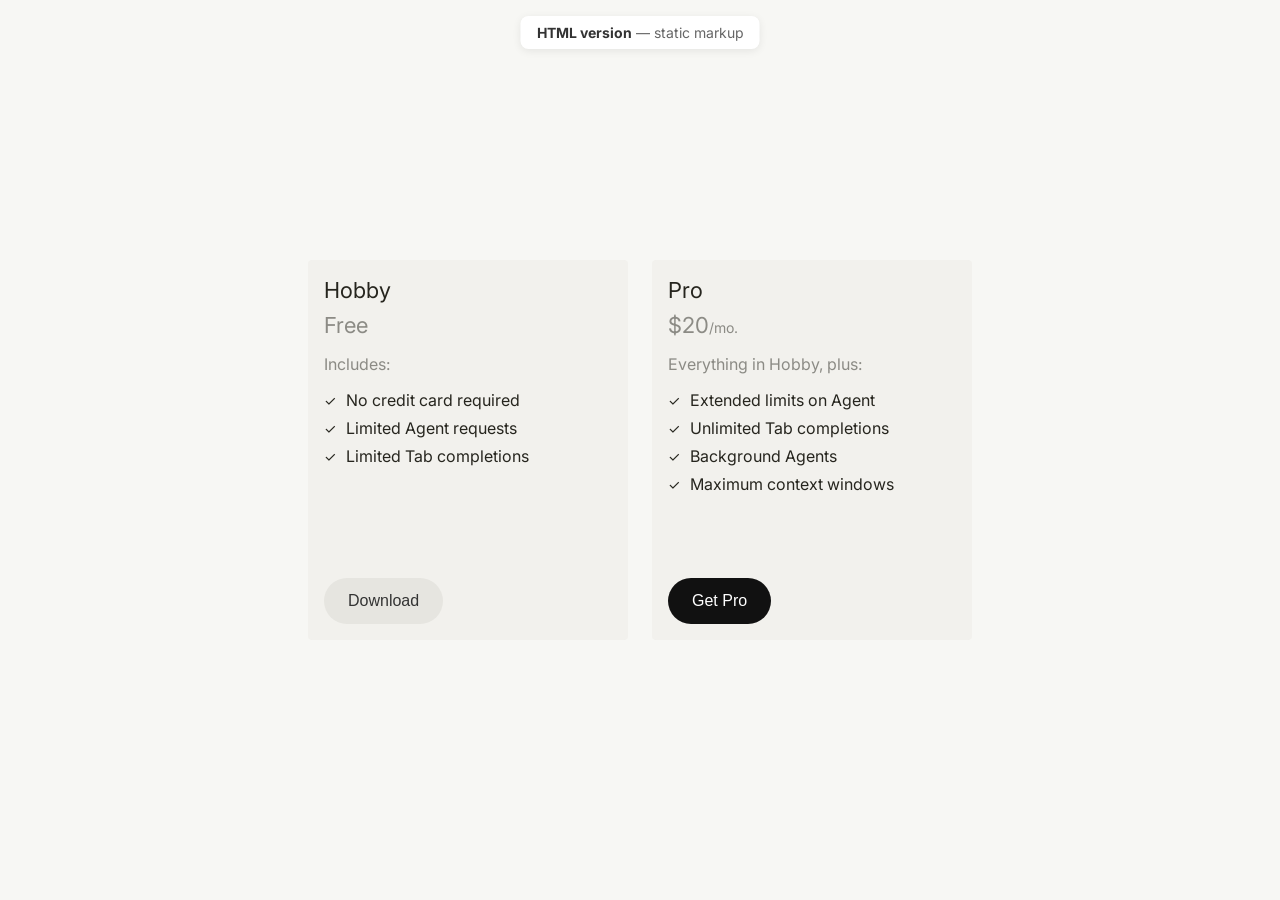
==== index.html @ 865a656f "Initial commit" ====
<!DOCTYPE html>
<html lang="en">
<head>
    <meta charset="UTF-8">
    <meta name="viewport" content="width=device-width, initial-scale=1.0">
    <title>Pricing Plans — HTML version</title>
    <link rel="preconnect" href="https://fonts.googleapis.com">
    <link rel="preconnect" href="https://fonts.gstatic.com" crossorigin>
    <link href="https://fonts.googleapis.com/css2?family=Inter:wght@400;500;600;700&display=swap" rel="stylesheet">
    <link rel="stylesheet" href="styles.css">
</head>
<body>
    <p class="page-label"><strong>HTML version</strong> — static markup</p>
    <div class="cards-container">
        <div class="card">
            <div class="card-top">
                <h3 class="card-title">Hobby</h3>
                <p class="card-price">
                    <span class="card-price-amount">Free</span>
                </p>
                <div class="card-content">
                    <p class="includes-text">Includes:</p>
                    <ul class="features-list">
                        <li>
                            <span class="checkmark">✓</span>
                            No credit card required
                        </li>
                        <li>
                            <span class="checkmark">✓</span>
                            Limited Agent requests
                        </li>
                        <li>
                            <span class="checkmark">✓</span>
                            Limited Tab completions
                        </li>
                    </ul>
                </div>
            </div>
            <button class="download-button secondary">Download</button>
        </div>
        <div class="card">
            <div class="card-top">
                <h3 class="card-title">Pro</h3>
                <p class="card-price">
                    <span class="card-price-amount">$20</span>
                    <span class="card-price-period">/mo.</span>
                </p>
                <div class="card-content">
                    <p class="includes-text">Everything in Hobby, plus:</p>
                    <ul class="features-list">
                        <li>
                            <span class="checkmark">✓</span>
                            Extended limits on Agent
                        </li>
                        <li>
                            <span class="checkmark">✓</span>
                            Unlimited Tab completions
                        </li>
                        <li>
                            <span class="checkmark">✓</span>
                            Background Agents
                        </li>
                        <li>
                            <span class="checkmark">✓</span>
                            Maximum context windows
                        </li>
                    </ul>
                </div>
            </div>
            <button class="download-button primary">Get Pro</button>
        </div>
    </div>
</body>
</html>
---- styles.css ----
* {
    margin: 0;
    padding: 0;
    box-sizing: border-box;
}

body {
    font-family: 'Inter', -apple-system, BlinkMacSystemFont, 'Segoe UI', Roboto, sans-serif;
    background-color: #f7f7f4;
    display: flex;
    justify-content: center;
    align-items: center;
    min-height: 100vh;
    padding: 20px;
}

.cards-container {
    display: flex;
    flex-direction: row;
    gap: 24px;
    flex-wrap: nowrap;
    justify-content: center;
    align-items: flex-start;
}

.card {
    display: flex;
    flex-direction: column;
    min-height: 380px;
    background-color: #f2f1ed;
    border-radius: 4px;
    padding: 16px;
    width: 320px;
    flex-shrink: 0;
}

.card-top {
    display: flex;
    flex-direction: column;
}

.card-title {
    font-size: 22px;
    line-height: 28px;
    font-weight: 400;
    color: #26251e;
    margin-bottom: 8px;
}

.card-price {
    font-size: 20px;
    color: rgba(38, 37, 30, 0.5);
    display: inline-flex;
    align-items: baseline;
}

.card-price-amount {
    font-size: 22px;
    font-weight: 400;
    color: rgba(38, 37, 30, 0.5);
}

.card-price-period {
    font-size: 14px;
    color: rgba(38, 37, 30, 0.5);
}

.card-content {
    margin-bottom: 32px;
}

.includes-text {
    font-size: 16px;
    color: rgba(38, 37, 30, 0.5);
    margin: 16px 0px;
}

.features-list {
    list-style: none;
    padding: 0;
}

.features-list li {
    display: flex;
    align-items: center;
    margin-bottom: 8px;
    font-size: 16px;
    color: #26251e;
}

.checkmark {
    color: #26251e;
    font-size: 14px;
    margin-right: 10px;
    font-weight: 400;
}

.download-button {
    margin-top: auto;
    width: fit-content;
    background-color: #e6e5e0;
    border: none;
    border-radius: 999px;
    padding: 14px 24px;
    font-size: 16px;
    font-weight: 500;
    color: #333;
    cursor: pointer;
    transition: background-color 0.2s ease;
}

.download-button:hover {
    background-color: #D8D6CE;
}

.download-button:active {
    background-color: #D8D6CE;
}

.download-button.primary {
    background-color: #111;
    color: #fff;
}

.download-button.primary:hover {
    background-color: #333;
}

.download-button.primary:active {
    background-color: #333;
}

.page-label {
    position: fixed;
    top: 16px;
    left: 50%;
    transform: translateX(-50%);
    font-size: 14px;
    color: #666;
    background: #fff;
    padding: 8px 16px;
    border-radius: 8px;
    box-shadow: 0 2px 8px rgba(0,0,0,0.08);
}

.page-label strong {
    color: #333;
}
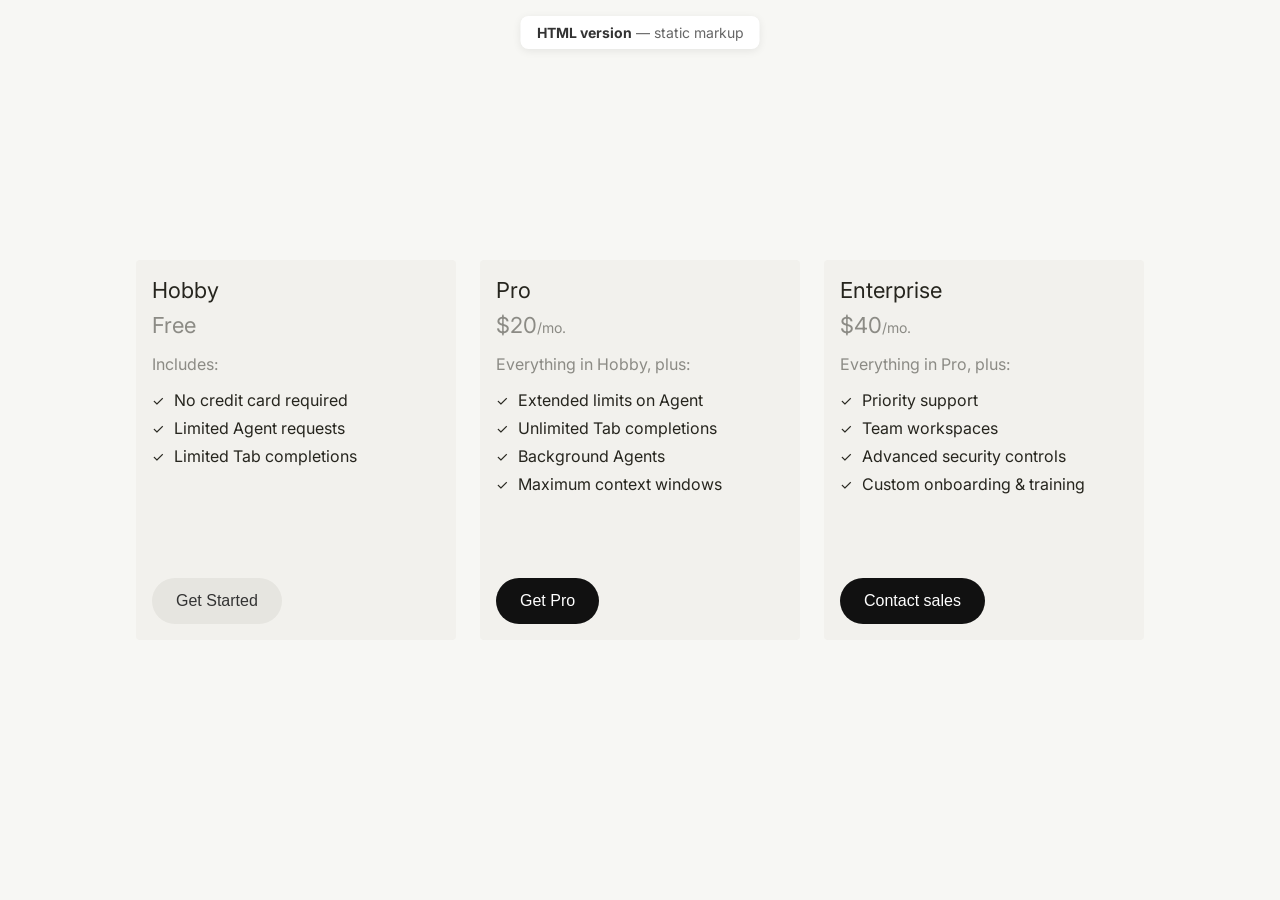
==== commit 8932e432: "Added an Enterprise plan Added comments to the index.html and styles.css files. I also added a new p" ====
--- a/index.html
+++ b/index.html
@@ -1,27 +1,46 @@
 <!DOCTYPE html>
+<!-- Declare HTML5 so browsers render with modern standards -->
 <html lang="en">
 <head>
+    <!-- Basic page configuration and character encoding -->
     <meta charset="UTF-8">
+    <!-- Make layout responsive to the device width -->
     <meta name="viewport" content="width=device-width, initial-scale=1.0">
+    <!-- Browser tab title shown in the window / tab UI -->
     <title>Pricing Plans — HTML version</title>
+    <!-- Preconnect hints so the Inter font loads faster -->
     <link rel="preconnect" href="https://fonts.googleapis.com">
     <link rel="preconnect" href="https://fonts.gstatic.com" crossorigin>
+    <!-- Import Inter font family used for all typography -->
     <link href="https://fonts.googleapis.com/css2?family=Inter:wght@400;500;600;700&display=swap" rel="stylesheet">
+    <!-- Attach the CSS file that styles this HTML version -->
     <link rel="stylesheet" href="styles.css">
 </head>
 <body>
+    <!-- Small label pinned at the top, describing this page type -->
     <p class="page-label"><strong>HTML version</strong> — static markup</p>
+
+    <!-- Flex container that holds the pricing cards side by side -->
     <div class="cards-container">
+
+        <!-- Hobby plan card block -->
         <div class="card">
+            <!-- Upper content area of the card (title, price, features) -->
             <div class="card-top">
+                <!-- Plan name -->
                 <h3 class="card-title">Hobby</h3>
+                <!-- Price row; only shows a label for this free plan -->
                 <p class="card-price">
                     <span class="card-price-amount">Free</span>
                 </p>
+                <!-- Section containing "Includes" label and feature list -->
                 <div class="card-content">
+                    <!-- Short label introducing the list below -->
                     <p class="includes-text">Includes:</p>
+                    <!-- Bullet list of benefits for the Hobby plan -->
                     <ul class="features-list">
                         <li>
+                            <!-- Icon-style checkmark shown before each feature -->
                             <span class="checkmark">✓</span>
                             No credit card required
                         </li>
@@ -36,17 +55,26 @@
                     </ul>
                 </div>
             </div>
-            <button class="download-button secondary">Download</button>
+            <!-- Secondary style button for downloading the Hobby plan -->
+            <button class="download-button secondary">Get Started</button>
         </div>
+
+        <!-- Pro plan card block -->
         <div class="card">
+            <!-- Upper content area of the card (title, price, features) -->
             <div class="card-top">
+                <!-- Plan name -->
                 <h3 class="card-title">Pro</h3>
+                <!-- Price row; shows price amount and monthly label -->
                 <p class="card-price">
                     <span class="card-price-amount">$20</span>
                     <span class="card-price-period">/mo.</span>
                 </p>
+                <!-- Section containing "Everything in Hobby" label and feature list -->
                 <div class="card-content">
+                    <!-- Short label describing how Pro extends Hobby -->
                     <p class="includes-text">Everything in Hobby, plus:</p>
+                    <!-- Bullet list of additional benefits for the Pro plan -->
                     <ul class="features-list">
                         <li>
                             <span class="checkmark">✓</span>
@@ -67,7 +95,48 @@
                     </ul>
                 </div>
             </div>
+            <!-- Primary style button that highlights the Pro call-to-action -->
             <button class="download-button primary">Get Pro</button>
+        </div>
+
+        <!-- Enterprise plan card block -->
+        <div class="card">
+            <!-- Upper content area of the card (title, price, features) -->
+            <div class="card-top">
+                <!-- Plan name -->
+                <h3 class="card-title">Enterprise</h3>
+                <!-- Price row; higher tier monthly price label -->
+                <p class="card-price">
+                    <span class="card-price-amount">$40</span>
+                    <span class="card-price-period">/mo.</span>
+                </p>
+                <!-- Section describing what Enterprise adds on top of Pro -->
+                <div class="card-content">
+                    <!-- Short label describing how Enterprise extends Pro -->
+                    <p class="includes-text">Everything in Pro, plus:</p>
+                    <!-- Bullet list of Enterprise-specific benefits -->
+                    <ul class="features-list">
+                        <li>
+                            <span class="checkmark">✓</span>
+                            Priority support
+                        </li>
+                        <li>
+                            <span class="checkmark">✓</span>
+                            Team workspaces
+                        </li>
+                        <li>
+                            <span class="checkmark">✓</span>
+                            Advanced security controls
+                        </li>
+                        <li>
+                            <span class="checkmark">✓</span>
+                            Custom onboarding & training
+                        </li>
+                    </ul>
+                </div>
+            </div>
+            <!-- Primary style button for the Enterprise call-to-action -->
+            <button class="download-button primary">Contact sales</button>
         </div>
     </div>
 </body>
--- a/styles.css
+++ b/styles.css
@@ -1,85 +1,98 @@
+/* Global reset so spacing and sizing behave consistently */
 * {
     margin: 0;
     padding: 0;
     box-sizing: border-box;
 }
 
+/* Page background and main layout behavior */
 body {
-    font-family: 'Inter', -apple-system, BlinkMacSystemFont, 'Segoe UI', Roboto, sans-serif;
-    background-color: #f7f7f4;
-    display: flex;
+    font-family: 'Inter', -apple-system, BlinkMacSystemFont, 'Segoe UI', Roboto, sans-serif; /* Main typeface stack */
+    background-color: #f7f7f4; /* Soft, warm neutral background */
+    display: flex; /* Center the cards container horizontally and vertically */
     justify-content: center;
     align-items: center;
-    min-height: 100vh;
-    padding: 20px;
+    min-height: 100vh; /* Make sure body fills the viewport height */
+    padding: 20px; /* Breathing room around the entire layout */
 }
 
+/* Wrapper that places the two cards next to each other */
 .cards-container {
     display: flex;
     flex-direction: row;
-    gap: 24px;
+    gap: 24px; /* Space between each pricing card */
     flex-wrap: nowrap;
     justify-content: center;
     align-items: flex-start;
 }
 
+/* Individual pricing card panel */
 .card {
     display: flex;
-    flex-direction: column;
-    min-height: 380px;
+    flex-direction: column; /* Stack content vertically */
+    min-height: 380px; /* Ensures both cards feel balanced in height */
     background-color: #f2f1ed;
     border-radius: 4px;
     padding: 16px;
     width: 320px;
-    flex-shrink: 0;
+    flex-shrink: 0; /* Prevents cards from squashing on smaller widths */
 }
 
+/* Upper content area of each card (title, price, features) */
 .card-top {
     display: flex;
     flex-direction: column;
 }
 
+/* Plan name styling */
 .card-title {
     font-size: 22px;
     line-height: 28px;
     font-weight: 400;
     color: #26251e;
-    margin-bottom: 8px;
+    margin-bottom: 8px; /* Space below the plan title */
 }
 
+/* Price row wrapper (amount + period) */
 .card-price {
     font-size: 20px;
     color: rgba(38, 37, 30, 0.5);
     display: inline-flex;
-    align-items: baseline;
+    align-items: baseline; /* Align currency and period nicely on the baseline */
 }
 
+/* Main price number (e.g. $20, Free) */
 .card-price-amount {
     font-size: 22px;
     font-weight: 400;
     color: rgba(38, 37, 30, 0.5);
 }
 
+/* Smaller price period label (e.g. /mo.) */
 .card-price-period {
     font-size: 14px;
     color: rgba(38, 37, 30, 0.5);
 }
 
+/* Wrapper for the "Includes" text and the feature list */
 .card-content {
-    margin-bottom: 32px;
+    margin-bottom: 32px; /* Creates space before the button at the bottom */
 }
 
+/* "Includes" / "Everything in Hobby" label styling */
 .includes-text {
     font-size: 16px;
     color: rgba(38, 37, 30, 0.5);
     margin: 16px 0px;
 }
 
+/* Unordered list that holds the benefit items */
 .features-list {
-    list-style: none;
+    list-style: none; /* Remove default bullets */
     padding: 0;
 }
 
+/* Each individual feature row */
 .features-list li {
     display: flex;
     align-items: center;
@@ -88,61 +101,70 @@
     color: #26251e;
 }
 
+/* Checkmark icon that precedes each feature */
 .checkmark {
     color: #26251e;
     font-size: 14px;
-    margin-right: 10px;
+    margin-right: 10px; /* Space between checkmark and text */
     font-weight: 400;
 }
 
+/* Base button style for both cards */
 .download-button {
-    margin-top: auto;
-    width: fit-content;
+    margin-top: auto; /* Pushes button to the bottom of the card */
+    width: fit-content; /* Button width hugs its label text */
     background-color: #e6e5e0;
     border: none;
-    border-radius: 999px;
+    border-radius: 999px; /* Fully pill-shaped button */
     padding: 14px 24px;
     font-size: 16px;
     font-weight: 500;
     color: #333;
     cursor: pointer;
-    transition: background-color 0.2s ease;
+    transition: background-color 0.2s ease; /* Smooth hover / active feedback */
 }
 
+/* Hover state for secondary / neutral button */
 .download-button:hover {
     background-color: #D8D6CE;
 }
 
+/* Active (pressed) state for secondary / neutral button */
 .download-button:active {
     background-color: #D8D6CE;
 }
 
+/* Primary emphasis style for the Pro button */
 .download-button.primary {
     background-color: #111;
     color: #fff;
 }
 
+/* Hover state for primary button */
 .download-button.primary:hover {
     background-color: #333;
 }
 
+/* Active (pressed) state for primary button */
 .download-button.primary:active {
     background-color: #333;
 }
 
+/* Fixed label at the top center that describes the page */
 .page-label {
     position: fixed;
     top: 16px;
     left: 50%;
-    transform: translateX(-50%);
+    transform: translateX(-50%); /* Perfectly center horizontally */
     font-size: 14px;
     color: #666;
     background: #fff;
     padding: 8px 16px;
     border-radius: 8px;
-    box-shadow: 0 2px 8px rgba(0,0,0,0.08);
+    box-shadow: 0 2px 8px rgba(0,0,0,0.08); /* Soft floating effect */
 }
 
+/* Strong text inside the page label (e.g. "HTML version") */
 .page-label strong {
     color: #333;
 }
